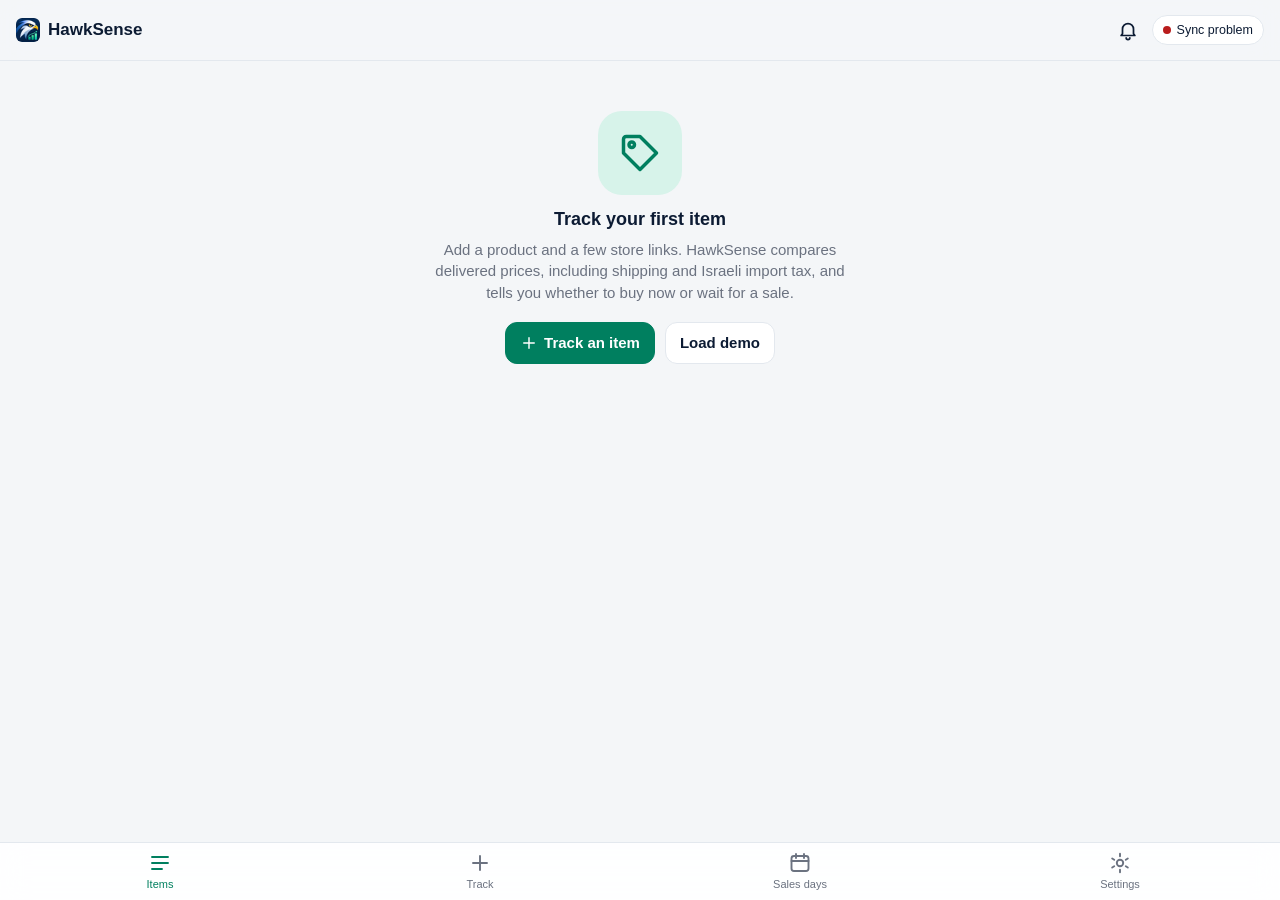
==== hawksense/web/index.html @ f3516271 "Rename the project to HawkSense and use the new logo - Package, CLI command, environment variables (" ====
<!doctype html>
<html lang="en">
<head>
  <meta charset="utf-8">
  <meta name="viewport" content="width=device-width, initial-scale=1, viewport-fit=cover">
  <title>HawkSense</title>
  <meta name="description" content="Smart price tracker: delivered prices across Israeli and worldwide stores, and when to buy.">
  <meta name="theme-color" content="#052c58" media="(prefers-color-scheme: light)">
  <meta name="theme-color" content="#061a36" media="(prefers-color-scheme: dark)">
  <!-- iOS home-screen app -->
  <meta name="apple-mobile-web-app-capable" content="yes">
  <meta name="mobile-web-app-capable" content="yes">
  <meta name="apple-mobile-web-app-title" content="HawkSense">
  <meta name="apple-mobile-web-app-status-bar-style" content="black-translucent">
  <meta name="format-detection" content="telephone=no">
  <link rel="apple-touch-icon" href="icons/apple-touch-icon.png">
  <link rel="icon" type="image/png" sizes="32x32" href="icons/favicon-32.png">
  <link rel="manifest" href="manifest.webmanifest" id="manifest-link">
  <link rel="stylesheet" href="styles.css">
  <script src="boot.js"></script>
</head>
<body>
  <header class="topbar">
    <a class="brand" href="#/"><img src="icons/favicon-32.png" alt="" width="24" height="24"> HawkSense</a>
    <div class="top-right"><a id="bell" class="icon-btn bell" href="#/inbox" aria-label="Notifications"></a><div id="status"></div></div>
  </header>
  <main id="view" class="container">
    <noscript><p>HawkSense needs JavaScript.</p></noscript>
  </main>
  <nav class="tabbar" aria-label="Main">
    <a href="#/" data-tab="list"><svg viewBox="0 0 24 24" fill="none" stroke="currentColor" stroke-width="1.9" stroke-linecap="round"><path d="M4 6h16M4 12h16M4 18h10"/></svg><span>Items</span></a>
    <a href="#/add" data-tab="add"><svg viewBox="0 0 24 24" fill="none" stroke="currentColor" stroke-width="1.9" stroke-linecap="round"><path d="M12 5v14M5 12h14"/></svg><span>Track</span></a>
    <a href="#/events" data-tab="events"><svg viewBox="0 0 24 24" fill="none" stroke="currentColor" stroke-width="1.9" stroke-linecap="round" stroke-linejoin="round"><rect x="3.5" y="5" width="17" height="15" rx="2.5"/><path d="M3.5 10h17M8 3v4M16 3v4"/></svg><span>Sales days</span></a>
    <a href="#/settings" data-tab="settings"><svg viewBox="0 0 24 24" fill="none" stroke="currentColor" stroke-width="1.9" stroke-linecap="round"><circle cx="12" cy="12" r="3.2"/><path d="M12 2.8v2.4M12 18.8v2.4M4.2 7.5l2 1.2M17.8 15.3l2 1.2M4.2 16.5l2-1.2M17.8 8.7l2-1.2"/></svg><span>Settings</span></a>
  </nav>
  <div id="sheet" hidden></div>
  <div id="toasts" aria-live="polite"></div>
  <script type="module" src="app.js"></script>
</body>
</html>
---- hawksense/web/styles.css ----
:root {
  --bg: #f4f6f8;
  --surface: #ffffff;
  --surface-2: #eef2f5;
  --text: #0c1b33;  /* the logo's navy */
  --muted: #6b7280;
  --border: #e3e8ee;
  --brand: #007f5f;  /* the logo's green, darkened for readable white text */
  --brand-ink: #ffffff;
  --brand-soft: #d7f3ea;
  --buy: #15803d;
  --buy-soft: #dcf5e4;
  --wait: #b45309;
  --wait-soft: #fdf0dc;
  --danger: #b91c1c;
  --band: rgba(245, 158, 11, 0.16);
  --line: #00926e;
  --area: rgba(0, 146, 110, 0.10);
  --shadow: 0 1px 2px rgba(16, 24, 40, 0.06), 0 1px 3px rgba(16, 24, 40, 0.05);
  --radius: 16px;
  --safe-top: env(safe-area-inset-top, 0px);
  --safe-bottom: env(safe-area-inset-bottom, 0px);
  --tabbar-h: 58px;
  color-scheme: light dark;
}

@media (prefers-color-scheme: dark) {
  :root {
    --bg: #061a36;  /* the logo's navy */
    --surface: #0c2447;
    --surface-2: #12305a;
    --text: #e8eef7;
    --muted: #9aabc6;
    --border: #1d3b66;
    --brand: #3ee0a5;  /* the logo's chart green */
    --brand-ink: #04241b;
    --brand-soft: #0d3b3a;
    --buy: #4ade80;
    --buy-soft: #12351f;
    --wait: #fbbf24;
    --wait-soft: #3a2a0c;
    --danger: #f87171;
    --band: rgba(251, 191, 36, 0.13);
    --line: #3ee0a5;
    --area: rgba(62, 224, 165, 0.12);
    --shadow: none;
  }
}

* { box-sizing: border-box; }
[hidden] { display: none !important; }
html { -webkit-text-size-adjust: 100%; }
body {
  margin: 0;
  background: var(--bg);
  color: var(--text);
  font: 15px/1.45 -apple-system, BlinkMacSystemFont, "SF Pro Text", "Segoe UI", Roboto, "Noto Sans Hebrew", Arial, sans-serif;
  -webkit-font-smoothing: antialiased;
  -webkit-tap-highlight-color: transparent;
  padding-bottom: calc(var(--tabbar-h) + var(--safe-bottom) + 12px);
  overscroll-behavior-y: none;
}
body.sheet-open { overflow: hidden; }
a { color: var(--brand); text-decoration: none; }
h1, h2, h3, h4 { margin: 0 0 6px; line-height: 1.2; }
h1 { font-size: 22px; }
h2 { font-size: 18px; }
h3 { font-size: 16px; }
p { margin: 6px 0; }
.small { font-size: 13px; }
.muted { color: var(--muted); }
.center { text-align: center; justify-content: center; }
.grow { flex: 1; min-width: 0; }
.row { display: flex; align-items: center; }
.row.between { justify-content: space-between; gap: 12px; }
.row.gap { gap: 10px; }
.row.wrap { flex-wrap: wrap; }
.stack { display: grid; gap: 10px; }
ul.plain { list-style: none; margin: 0; padding: 0; }

/* ---- top bar / tab bar ---------------------------------------------------- */
.topbar {
  position: sticky; top: 0; z-index: 20;
  display: flex; align-items: center; justify-content: space-between; gap: 10px;
  padding: calc(var(--safe-top) + 10px) max(16px, env(safe-area-inset-right)) 10px max(16px, env(safe-area-inset-left));
  background: var(--bg);
  background: color-mix(in srgb, var(--bg) 86%, transparent);
  -webkit-backdrop-filter: saturate(180%) blur(14px);
  backdrop-filter: saturate(180%) blur(14px);
  border-bottom: 1px solid var(--border);
}
.brand { display: flex; align-items: center; gap: 8px; font-weight: 700; font-size: 17px; color: var(--text); }
.brand img { border-radius: 6px; }
.tabbar {
  position: fixed; left: 0; right: 0; bottom: 0; z-index: 20;
  display: grid; grid-template-columns: repeat(4, 1fr);
  height: calc(var(--tabbar-h) + var(--safe-bottom));
  padding-bottom: var(--safe-bottom);
  background: var(--surface);
  background: color-mix(in srgb, var(--surface) 90%, transparent);
  -webkit-backdrop-filter: saturate(180%) blur(14px);
  backdrop-filter: saturate(180%) blur(14px);
  border-top: 1px solid var(--border);
}
.tabbar a { display: flex; flex-direction: column; align-items: center; justify-content: center; gap: 2px; color: var(--muted); font-size: 11px; font-weight: 500; }
.tabbar a svg { width: 24px; height: 24px; }
.tabbar a.on { color: var(--brand); }

.container { max-width: 720px; margin: 0 auto; padding: 14px max(16px, env(safe-area-inset-left)) 20px max(16px, env(safe-area-inset-right)); }
.page-title { margin: 4px 0 12px; }

/* ---- pills, badges, chips, buttons ---------------------------------------- */
.pill {
  display: inline-flex; align-items: center; gap: 6px;
  border: 1px solid var(--border); background: var(--surface); color: var(--text);
  border-radius: 999px; padding: 5px 10px; font: inherit; font-size: 12.5px; cursor: pointer; white-space: nowrap;
}
.pill i { width: 8px; height: 8px; border-radius: 50%; background: var(--buy); }
.pill.off i { background: var(--muted); }
.pill.warn i { background: var(--danger); }
.pill.busy i { background: var(--wait); animation: pulse 1s ease-in-out infinite; }
@keyframes pulse { 50% { opacity: .3; } }
.badge { display: inline-block; border-radius: 8px; padding: 3px 8px; font-size: 12.5px; font-weight: 600; }
.badge.buy { background: var(--buy-soft); color: var(--buy); }
.badge.wait { background: var(--wait-soft); color: var(--wait); }
.badge.muted { background: var(--surface-2); color: var(--muted); }
.chips { display: flex; flex-wrap: wrap; gap: 6px; margin-top: 6px; }
.chip { border: 1px solid var(--border); border-radius: 999px; padding: 2px 9px; font-size: 12px; color: var(--muted); background: var(--surface); font-family: inherit; }
button.chip { cursor: pointer; padding: 6px 12px; font-size: 13px; }
.chip.on { background: var(--brand); border-color: var(--brand); color: var(--brand-ink); }
.filters { margin: 0 0 12px; }
.best-chip { background: var(--buy-soft); color: var(--buy); border: 0; font-weight: 600; }

.btn {
  display: inline-flex; align-items: center; justify-content: center; gap: 6px;
  min-height: 42px; padding: 0 14px; border-radius: 12px;
  border: 1px solid var(--border); background: var(--surface); color: var(--text);
  font: inherit; font-weight: 600; cursor: pointer; text-decoration: none;
}
.btn:active { transform: scale(.98); }
.btn.primary { background: var(--brand); border-color: var(--brand); color: var(--brand-ink); }
.btn.danger { color: var(--danger); }
.btn.wide { width: 100%; margin-top: 10px; }
.btn[disabled] { opacity: .45; pointer-events: none; }
.btn .icon { width: 18px; height: 18px; }
.icon-btn { display: inline-grid; place-items: center; width: 40px; height: 40px; border-radius: 12px; border: 0; background: transparent; color: var(--text); cursor: pointer; flex: none; }
.icon-btn .icon { width: 22px; height: 22px; }
.icon.big { width: 44px; height: 44px; }
.icon.inline { width: 16px; height: 16px; vertical-align: -3px; }
.link { background: none; border: 0; padding: 0; color: var(--brand); font: inherit; cursor: pointer; }
.link.danger { color: var(--danger); }

/* ---- cards ------------------------------------------------------------------ */
.card { background: var(--surface); border: 1px solid var(--border); border-radius: var(--radius); padding: 14px; box-shadow: var(--shadow); margin-bottom: 12px; }
.stack > .card { margin-bottom: 0; }
.item-card { display: flex; gap: 12px; color: var(--text); align-items: center; }
.item-card:active { background: var(--surface-2); }
.item-main { flex: 1; min-width: 0; }
.item-title { font-weight: 650; font-size: 16px; overflow: hidden; text-overflow: ellipsis; white-space: nowrap; }
.item-verdict { margin-top: 6px; }
.item-side { text-align: right; flex: none; }
.price { font-weight: 700; font-size: 18px; font-variant-numeric: tabular-nums; }
.spark-wrap { color: var(--line); margin-top: 2px; }
.pending-dot { color: var(--wait); font-weight: 600; }
.hint { display: flex; gap: 12px; align-items: center; background: var(--brand-soft); border-color: transparent; }
.hint .icon { width: 26px; height: 26px; color: var(--brand); }

.empty { text-align: center; padding: 36px 10px; }
.empty-art { display: inline-grid; place-items: center; width: 84px; height: 84px; border-radius: 24px; background: var(--brand-soft); color: var(--brand); margin-bottom: 14px; }
.empty p { max-width: 420px; margin: 8px auto 18px; }

/* ---- item page ----------------------------------------------------------- */
.item-head { display: flex; align-items: center; gap: 6px; margin: 0 0 10px -8px; }
.item-head h1 { font-size: 20px; overflow-wrap: anywhere; }
.actions { display: grid; grid-template-columns: 1.15fr 1.1fr 0.9fr; gap: 8px; margin-bottom: 12px; }
.actions .btn { padding: 0 6px; font-size: 14px; white-space: nowrap; gap: 5px; }
.actions .btn .icon { width: 17px; height: 17px; }

.hero { border-width: 0; }
.hero.buy { background: linear-gradient(145deg, var(--buy-soft), var(--surface)); }
.hero.wait { background: linear-gradient(145deg, var(--wait-soft), var(--surface)); }
.hero-label { font-size: 22px; font-weight: 750; }
.hero.buy .hero-label { color: var(--buy); }
.hero.wait .hero-label { color: var(--wait); }
.hero-price { font-size: 30px; font-weight: 750; margin-top: 8px; font-variant-numeric: tabular-nums; }
.trigger { margin-top: 10px; padding: 8px 10px; border-radius: 10px; background: var(--surface); font-size: 14px; }
.conf { display: flex; align-items: center; gap: 10px; margin-top: 12px; font-size: 13px; font-weight: 600; }
.conf-bar { flex: 1; height: 8px; border-radius: 999px; background: var(--surface-2); overflow: hidden; max-width: 180px; }
.conf-bar i { display: block; height: 100%; background: currentColor; border-radius: inherit; }
.hero.buy .conf { color: var(--buy); }
.hero.wait .conf { color: var(--wait); }
.why { margin-top: 10px; }
.why summary { cursor: pointer; font-weight: 600; font-size: 14px; }
.why ul { margin: 8px 0 0; padding-left: 18px; }
.why li { margin: 4px 0; font-size: 14px; }
.note { font-size: 13px; color: var(--wait); font-weight: 600; margin-top: 10px; }

.chart { position: relative; margin-top: 6px; }
.chart svg { width: 100%; height: auto; display: block; touch-action: pan-y; }
.chart .line { fill: none; stroke: var(--line); stroke-width: 2.2; stroke-linejoin: round; }
.chart .area { fill: var(--area); }
.chart .band { fill: var(--band); }
.chart .ref { stroke-width: 1.5; stroke-dasharray: 5 5; }
.chart .ref.trigger { stroke: var(--wait); }
.chart .ref.target { stroke: var(--buy); }
.chart .ref-label { font-size: 12px; font-weight: 600; }
.chart .ref-label.trigger { fill: var(--wait); }
.chart .ref-label.target { fill: var(--buy); }
.chart .tick { font-size: 11px; fill: var(--muted); }
.chart .cursor { stroke: var(--muted); stroke-width: 1; }
.chart .dot { fill: var(--line); stroke: var(--surface); stroke-width: 2; }
.chart-tip { position: absolute; top: -4px; transform: translateX(-50%); background: var(--text); color: var(--surface); font-size: 12px; font-weight: 600; padding: 3px 8px; border-radius: 8px; pointer-events: none; white-space: nowrap; }
.chart-legend { display: flex; gap: 14px; margin-top: 4px; flex-wrap: wrap; }
.swatch { display: inline-block; width: 10px; height: 10px; border-radius: 3px; margin-right: 4px; vertical-align: -1px; }
.band-swatch { background: var(--band); outline: 1px solid color-mix(in srgb, var(--wait) 40%, transparent); }

.sale-row { display: flex; justify-content: space-between; gap: 10px; padding: 10px 0; border-top: 1px solid var(--border); }
.sale-row:first-child { border-top: 0; }
.sale-row.chosen .sale-name::after { content: " ★"; color: var(--wait); }
.sale-name { font-weight: 600; }
.sale-nums { text-align: right; flex: none; }

.quotes > li { border-top: 1px solid var(--border); }
.quotes > li:first-child { border-top: 0; }
.quote summary { display: flex; justify-content: space-between; gap: 10px; padding: 10px 0; cursor: pointer; list-style: none; }
.quote summary::-webkit-details-marker { display: none; }
.quote.unpriced, .quote.pending { display: flex; justify-content: space-between; align-items: center; padding: 10px 0; }
.quote.pending .q-store::before { content: "⏳ "; }
.quote.oos { opacity: .6; }
.q-store { font-weight: 600; min-width: 0; overflow-wrap: anywhere; }
.q-total { text-align: right; font-weight: 700; font-variant-numeric: tabular-nums; flex: none; }
.quote.best .q-total { color: var(--buy); }
.breakdown { width: 100%; border-collapse: collapse; font-size: 14px; margin: 2px 0 8px; font-variant-numeric: tabular-nums; }
.breakdown td { padding: 4px 0; border-bottom: 1px dashed var(--border); }
.breakdown td:last-child { text-align: right; }
.breakdown tr.total td { font-weight: 700; border-bottom: 0; }
.notes { margin: 0 0 8px; padding-left: 18px; }
.via { color: var(--brand); font-weight: 600; }
.pre { white-space: pre-line; }
details.routes { margin: 4px 0 10px; }
details.routes > summary { cursor: pointer; color: var(--muted); }
details.routes li summary { cursor: pointer; padding: 6px 0; border-bottom: 1px dashed var(--border); }
details.routes li summary::-webkit-details-marker { display: none; }
.quote .row { padding-bottom: 10px; }

/* ---- events -------------------------------------------------------------- */
.event { display: flex; gap: 12px; align-items: center; margin: 0; }
.event.active { border-color: var(--buy); }
.event-date { display: grid; place-items: center; width: 50px; height: 54px; border-radius: 12px; background: var(--brand-soft); color: var(--brand); flex: none; line-height: 1.05; }
.event-date b { font-size: 20px; }
.event-date span { font-size: 12px; text-transform: uppercase; font-weight: 600; }
.countdown { text-align: center; flex: none; display: grid; }
.countdown b { font-size: 20px; }

/* ---- forms & sheet ----------------------------------------------------------- */
.form label { display: block; font-size: 13px; font-weight: 600; color: var(--muted); margin-bottom: 12px; }
.sheet-body label { display: block; font-size: 13px; font-weight: 600; color: var(--muted); margin-bottom: 12px; }
input, select, textarea {
  display: block; width: 100%; margin-top: 5px;
  font: inherit; font-size: 16px; /* 16px stops iOS from zooming into fields */
  color: var(--text); background: var(--surface-2);
  border: 1px solid var(--border); border-radius: 12px; padding: 11px 12px;
  -webkit-appearance: none; appearance: none;
}
select { background-image: linear-gradient(45deg, transparent 50%, var(--muted) 50%), linear-gradient(135deg, var(--muted) 50%, transparent 50%);
  background-position: calc(100% - 18px) 55%, calc(100% - 13px) 55%; background-size: 5px 5px; background-repeat: no-repeat; padding-right: 30px; }
input:focus, select:focus, textarea:focus { outline: 2px solid var(--brand); outline-offset: 0; border-color: transparent; }
textarea { resize: vertical; }
label.check { display: flex; align-items: center; gap: 8px; color: var(--text); font-weight: 500; font-size: 15px; }
label.check input { width: 20px; height: 20px; margin: 0; -webkit-appearance: checkbox; appearance: auto; accent-color: var(--brand); }
.form-error { color: var(--danger); font-weight: 600; font-size: 14px; }
.list li { padding: 8px 0; border-top: 1px solid var(--border); }
.list li:first-child { border-top: 0; }
details.small summary { cursor: pointer; color: var(--muted); margin-bottom: 8px; }

#sheet { position: fixed; inset: 0; z-index: 50; }
.sheet-backdrop { position: absolute; inset: 0; background: rgba(0, 0, 0, .35); animation: fade .15s ease-out; }
.sheet-panel {
  position: absolute; left: 0; right: 0; bottom: 0; max-height: 92vh; overflow: auto;
  background: var(--surface); border-radius: 20px 20px 0 0;
  padding: 6px 16px calc(16px + var(--safe-bottom));
  animation: up .2s ease-out; max-width: 720px; margin: 0 auto;
}
.sheet-head { display: flex; justify-content: space-between; align-items: center; position: sticky; top: 0; background: var(--surface); padding: 8px 0; }
.sheet-head h2 { font-size: 17px; margin: 0; overflow: hidden; text-overflow: ellipsis; white-space: nowrap; }
.sheet-foot { display: flex; gap: 10px; justify-content: flex-end; padding-top: 6px; }
.sheet-foot .btn.primary { min-width: 120px; }
@keyframes up { from { transform: translateY(40px); opacity: 0; } }
@keyframes fade { from { opacity: 0; } }

#toasts { position: fixed; left: 0; right: 0; bottom: calc(var(--tabbar-h) + var(--safe-bottom) + 10px); z-index: 60; display: grid; gap: 8px; justify-items: center; pointer-events: none; padding: 0 16px; }
.toast { pointer-events: auto; display: flex; gap: 12px; align-items: center; max-width: 560px; background: var(--text); color: var(--surface); padding: 10px 14px; border-radius: 12px; font-size: 14px; box-shadow: 0 8px 24px rgba(0,0,0,.2); animation: up .2s ease-out; }
.toast button { background: none; border: 0; color: var(--brand); font: inherit; font-weight: 700; cursor: pointer; filter: brightness(1.3); }

@media (min-width: 720px) {
  .actions { grid-template-columns: repeat(3, max-content); }
  .sheet-panel { bottom: auto; top: 10vh; border-radius: 20px; }
}

/* notifications, specs, rules */
.top-right { display: flex; align-items: center; gap: 4px; }
.bell { position: relative; }
.bell .count { position: absolute; top: 4px; right: 3px; min-width: 16px; height: 16px; padding: 0 4px; border-radius: 999px;
  background: var(--danger); color: #fff; font: 700 10px/16px system-ui, sans-serif; font-style: normal; text-align: center; }
.warn-text { color: var(--wait); }
.card.specs.alert { border: 1px solid var(--wait); background: var(--wait-soft); }
.note-item.unread { border-left: 4px solid var(--brand); }
.note-item p { margin: 6px 0; }
.chip.warn { border-color: var(--wait); color: var(--wait); }
.chip.tiny { font-size: 10px; padding: 0 6px; vertical-align: 1px; white-space: nowrap; }
.table-scroll { overflow-x: auto; margin: 8px 0 12px; }
table.grid { border-collapse: collapse; width: 100%; font-size: 13px; }
table.grid th { font-size: 11px; font-weight: 600; color: var(--muted); padding: 4px; text-transform: capitalize; }
table.grid td { padding: 6px 4px; border-top: 1px solid var(--border); text-align: center; }
table.grid td:first-child { text-align: left; }
table.grid input[type=checkbox] { width: 22px; height: 22px; padding: 0; margin: 0; border: 0; -webkit-appearance: checkbox;
  appearance: auto; accent-color: var(--brand); background: none; }
table.grid input[data-unconfigured] { opacity: 0.45; }
table.grid .desc { display: none; }
@media (min-width: 640px) { table.grid .desc { display: block; } }
.review { background: var(--wait-soft); border-radius: 12px; padding: 8px 12px; margin-bottom: 12px; }
.review h4 { margin: 4px 0; }
.row.wrap { flex-wrap: wrap; }
.btn.small { padding: 6px 12px; font-size: 13px; }

/* settings pages */
.card.slim { padding-top: 10px; padding-bottom: 10px; align-items: center; }
.settings-nav { padding: 4px 0; }
.settings-row { display: flex; align-items: center; gap: 12px; padding: 12px 16px; color: var(--text); text-decoration: none; }
.settings-row + .settings-row { border-top: 1px solid var(--border); }
.settings-row > .icon { color: var(--brand); flex: none; width: 22px; height: 22px; }
.settings-row .grow { flex: 1; min-width: 0; }
.settings-row .small { white-space: nowrap; overflow: hidden; text-overflow: ellipsis; }
.settings-row > .icon.flip { transform: scaleX(-1); color: var(--muted); width: 18px; height: 18px; }
.section-title { font-size: 15px; margin: 18px 4px 8px; color: var(--muted); text-transform: uppercase; letter-spacing: 0.04em; }
details.card.fold > summary { cursor: pointer; display: flex; align-items: center; justify-content: space-between; gap: 8px; list-style: none; }
details.card.fold > summary::-webkit-details-marker { display: none; }
details.card.fold > .card { box-shadow: none; border: 0; padding: 0; margin: 12px 0 0; background: transparent; }
details.card.fold[open] > summary { margin-bottom: 4px; }
.field-help { display: block; font-weight: 400; font-size: 12px; margin-top: 4px; color: var(--muted); }
label.check.inline { display: inline-flex; margin: 0; font-weight: 400; }
input:disabled, select:disabled { opacity: 0.6; }
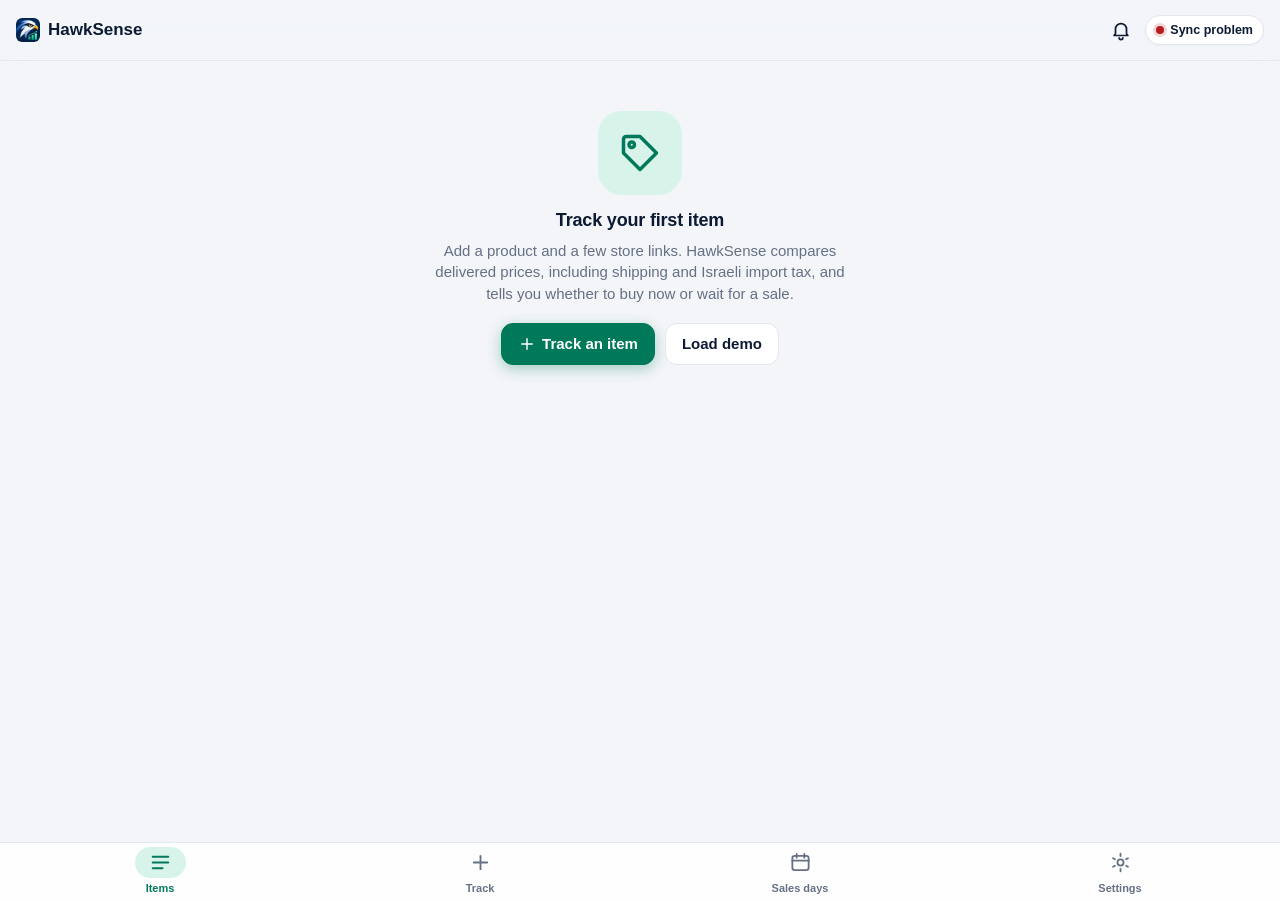
==== commit e49767b2: "Flag missing settings, and give the web app a more polished look - A red dot appears on the Settings" ====
--- a/hawksense/web/index.html
+++ b/hawksense/web/index.html
@@ -28,10 +28,10 @@
     <noscript><p>HawkSense needs JavaScript.</p></noscript>
   </main>
   <nav class="tabbar" aria-label="Main">
-    <a href="#/" data-tab="list"><svg viewBox="0 0 24 24" fill="none" stroke="currentColor" stroke-width="1.9" stroke-linecap="round"><path d="M4 6h16M4 12h16M4 18h10"/></svg><span>Items</span></a>
-    <a href="#/add" data-tab="add"><svg viewBox="0 0 24 24" fill="none" stroke="currentColor" stroke-width="1.9" stroke-linecap="round"><path d="M12 5v14M5 12h14"/></svg><span>Track</span></a>
-    <a href="#/events" data-tab="events"><svg viewBox="0 0 24 24" fill="none" stroke="currentColor" stroke-width="1.9" stroke-linecap="round" stroke-linejoin="round"><rect x="3.5" y="5" width="17" height="15" rx="2.5"/><path d="M3.5 10h17M8 3v4M16 3v4"/></svg><span>Sales days</span></a>
-    <a href="#/settings" data-tab="settings"><svg viewBox="0 0 24 24" fill="none" stroke="currentColor" stroke-width="1.9" stroke-linecap="round"><circle cx="12" cy="12" r="3.2"/><path d="M12 2.8v2.4M12 18.8v2.4M4.2 7.5l2 1.2M17.8 15.3l2 1.2M4.2 16.5l2-1.2M17.8 8.7l2-1.2"/></svg><span>Settings</span></a>
+    <a href="#/" data-tab="list"><span class="tab-icon"><svg viewBox="0 0 24 24" fill="none" stroke="currentColor" stroke-width="1.9" stroke-linecap="round"><path d="M4 6h16M4 12h16M4 18h10"/></svg></span><span>Items</span></a>
+    <a href="#/add" data-tab="add"><span class="tab-icon"><svg viewBox="0 0 24 24" fill="none" stroke="currentColor" stroke-width="1.9" stroke-linecap="round"><path d="M12 5v14M5 12h14"/></svg></span><span>Track</span></a>
+    <a href="#/events" data-tab="events"><span class="tab-icon"><svg viewBox="0 0 24 24" fill="none" stroke="currentColor" stroke-width="1.9" stroke-linecap="round" stroke-linejoin="round"><rect x="3.5" y="5" width="17" height="15" rx="2.5"/><path d="M3.5 10h17M8 3v4M16 3v4"/></svg></span><span>Sales days</span></a>
+    <a href="#/settings" data-tab="settings"><span class="tab-icon"><svg viewBox="0 0 24 24" fill="none" stroke="currentColor" stroke-width="1.9" stroke-linecap="round"><circle cx="12" cy="12" r="3.2"/><path d="M12 2.8v2.4M12 18.8v2.4M4.2 7.5l2 1.2M17.8 15.3l2 1.2M4.2 16.5l2-1.2M17.8 8.7l2-1.2"/></svg><i class="tab-dot" id="settings-tab-dot" hidden></i></span><span>Settings</span></a>
   </nav>
   <div id="sheet" hidden></div>
   <div id="toasts" aria-live="polite"></div>
--- a/hawksense/web/styles.css
+++ b/hawksense/web/styles.css
@@ -1,11 +1,13 @@
 :root {
-  --bg: #f4f6f8;
+  --bg: #f3f5f8;
   --surface: #ffffff;
-  --surface-2: #eef2f5;
+  --surface-2: #eef1f5;
   --text: #0c1b33;  /* the logo's navy */
-  --muted: #6b7280;
-  --border: #e3e8ee;
-  --brand: #007f5f;  /* the logo's green, darkened for readable white text */
+  --muted: #667085;
+  --border: #e2e6ed;
+  --border-strong: #cdd3de;
+  --brand: #00795a;  /* the logo's green, darkened for readable white text */
+  --brand-hover: #036b4f;
   --brand-ink: #ffffff;
   --brand-soft: #d7f3ea;
   --buy: #15803d;
@@ -16,8 +18,14 @@
   --band: rgba(245, 158, 11, 0.16);
   --line: #00926e;
   --area: rgba(0, 146, 110, 0.10);
-  --shadow: 0 1px 2px rgba(16, 24, 40, 0.06), 0 1px 3px rgba(16, 24, 40, 0.05);
+  --shadow-xs: 0 1px 2px rgba(16, 24, 40, 0.04);
+  --shadow: 0 1px 2px rgba(16, 24, 40, 0.05), 0 2px 6px rgba(16, 24, 40, 0.06);
+  --shadow-md: 0 6px 16px rgba(16, 24, 40, 0.10), 0 2px 6px rgba(16, 24, 40, 0.06);
+  --shadow-brand: 0 4px 14px color-mix(in srgb, var(--brand) 32%, transparent);
   --radius: 16px;
+  --radius-sm: 11px;
+  --ease: cubic-bezier(.4, 0, .2, 1);
+  --dur: 160ms;
   --safe-top: env(safe-area-inset-top, 0px);
   --safe-bottom: env(safe-area-inset-bottom, 0px);
   --tabbar-h: 58px;
@@ -26,13 +34,15 @@
 
 @media (prefers-color-scheme: dark) {
   :root {
-    --bg: #061a36;  /* the logo's navy */
-    --surface: #0c2447;
-    --surface-2: #12305a;
+    --bg: #06162e;
+    --surface: #102a52;
+    --surface-2: #14335f;
     --text: #e8eef7;
-    --muted: #9aabc6;
-    --border: #1d3b66;
+    --muted: #9fb0cc;
+    --border: #22406c;
+    --border-strong: #2c4c7c;
     --brand: #3ee0a5;  /* the logo's chart green */
+    --brand-hover: #63e9b6;
     --brand-ink: #04241b;
     --brand-soft: #0d3b3a;
     --buy: #4ade80;
@@ -43,7 +53,10 @@
     --band: rgba(251, 191, 36, 0.13);
     --line: #3ee0a5;
     --area: rgba(62, 224, 165, 0.12);
-    --shadow: none;
+    --shadow-xs: none;
+    --shadow: 0 0 0 1px rgba(255, 255, 255, 0.03), 0 4px 12px rgba(0, 0, 0, 0.35);
+    --shadow-md: 0 0 0 1px rgba(255, 255, 255, 0.04), 0 10px 24px rgba(0, 0, 0, 0.45);
+    --shadow-brand: 0 4px 16px rgba(62, 224, 165, 0.22);
   }
 }
 
@@ -56,14 +69,15 @@
   color: var(--text);
   font: 15px/1.45 -apple-system, BlinkMacSystemFont, "SF Pro Text", "Segoe UI", Roboto, "Noto Sans Hebrew", Arial, sans-serif;
   -webkit-font-smoothing: antialiased;
+  -moz-osx-font-smoothing: grayscale;
   -webkit-tap-highlight-color: transparent;
   padding-bottom: calc(var(--tabbar-h) + var(--safe-bottom) + 12px);
   overscroll-behavior-y: none;
 }
 body.sheet-open { overflow: hidden; }
 a { color: var(--brand); text-decoration: none; }
-h1, h2, h3, h4 { margin: 0 0 6px; line-height: 1.2; }
-h1 { font-size: 22px; }
+h1, h2, h3, h4 { margin: 0 0 6px; line-height: 1.25; font-weight: 750; letter-spacing: -0.01em; }
+h1 { font-size: 22px; font-weight: 800; }
 h2 { font-size: 18px; }
 h3 { font-size: 16px; }
 p { margin: 6px 0; }
@@ -102,9 +116,13 @@
   backdrop-filter: saturate(180%) blur(14px);
   border-top: 1px solid var(--border);
 }
-.tabbar a { display: flex; flex-direction: column; align-items: center; justify-content: center; gap: 2px; color: var(--muted); font-size: 11px; font-weight: 500; }
-.tabbar a svg { width: 24px; height: 24px; }
+.tabbar a { display: flex; flex-direction: column; align-items: center; justify-content: center; gap: 3px; color: var(--muted); font-size: 11px; font-weight: 600; transition: color var(--dur) var(--ease); }
+.tabbar a svg { width: 23px; height: 23px; transition: stroke-width var(--dur) var(--ease); }
 .tabbar a.on { color: var(--brand); }
+.tabbar a.on svg { stroke-width: 2.3; }
+.tab-icon { position: relative; display: inline-flex; padding: 4px 14px; border-radius: 999px; transition: background-color var(--dur) var(--ease); }
+.tabbar a.on .tab-icon { background: var(--brand-soft); }
+.tab-dot { position: absolute; top: 1px; right: 9px; width: 8px; height: 8px; border-radius: 50%; background: var(--danger); border: 2px solid var(--surface); }
 
 .container { max-width: 720px; margin: 0 auto; padding: 14px max(16px, env(safe-area-inset-left)) 20px max(16px, env(safe-area-inset-right)); }
 .page-title { margin: 4px 0 12px; }
@@ -113,53 +131,67 @@
 .pill {
   display: inline-flex; align-items: center; gap: 6px;
   border: 1px solid var(--border); background: var(--surface); color: var(--text);
-  border-radius: 999px; padding: 5px 10px; font: inherit; font-size: 12.5px; cursor: pointer; white-space: nowrap;
-}
-.pill i { width: 8px; height: 8px; border-radius: 50%; background: var(--buy); }
-.pill.off i { background: var(--muted); }
-.pill.warn i { background: var(--danger); }
-.pill.busy i { background: var(--wait); animation: pulse 1s ease-in-out infinite; }
+  border-radius: 999px; padding: 5px 10px; font: inherit; font-size: 12.5px; font-weight: 600; cursor: pointer; white-space: nowrap;
+  box-shadow: var(--shadow-xs); transition: background-color var(--dur) var(--ease), border-color var(--dur) var(--ease);
+}
+.pill i { width: 8px; height: 8px; border-radius: 50%; background: var(--buy); box-shadow: 0 0 0 3px color-mix(in srgb, var(--buy) 18%, transparent); }
+.pill.off i { background: var(--muted); box-shadow: none; }
+.pill.warn i { background: var(--danger); box-shadow: 0 0 0 3px color-mix(in srgb, var(--danger) 18%, transparent); }
+.pill.busy i { background: var(--wait); box-shadow: none; animation: pulse 1s ease-in-out infinite; }
 @keyframes pulse { 50% { opacity: .3; } }
-.badge { display: inline-block; border-radius: 8px; padding: 3px 8px; font-size: 12.5px; font-weight: 600; }
+.badge { display: inline-block; border-radius: 8px; padding: 3px 9px; font-size: 12.5px; font-weight: 650; letter-spacing: 0.005em; }
 .badge.buy { background: var(--buy-soft); color: var(--buy); }
 .badge.wait { background: var(--wait-soft); color: var(--wait); }
 .badge.muted { background: var(--surface-2); color: var(--muted); }
 .chips { display: flex; flex-wrap: wrap; gap: 6px; margin-top: 6px; }
-.chip { border: 1px solid var(--border); border-radius: 999px; padding: 2px 9px; font-size: 12px; color: var(--muted); background: var(--surface); font-family: inherit; }
-button.chip { cursor: pointer; padding: 6px 12px; font-size: 13px; }
-.chip.on { background: var(--brand); border-color: var(--brand); color: var(--brand-ink); }
+.chip { border: 1px solid var(--border); border-radius: 999px; padding: 3px 10px; font-size: 12px; font-weight: 550; color: var(--muted); background: var(--surface); font-family: inherit; transition: background-color var(--dur) var(--ease), color var(--dur) var(--ease), border-color var(--dur) var(--ease); }
+button.chip { cursor: pointer; padding: 6px 13px; font-size: 13px; }
+.chip.on { background: var(--brand); border-color: var(--brand); color: var(--brand-ink); font-weight: 650; }
 .filters { margin: 0 0 12px; }
-.best-chip { background: var(--buy-soft); color: var(--buy); border: 0; font-weight: 600; }
+.best-chip { background: var(--buy-soft); color: var(--buy); border: 0; font-weight: 650; }
 
 .btn {
   display: inline-flex; align-items: center; justify-content: center; gap: 6px;
-  min-height: 42px; padding: 0 14px; border-radius: 12px;
+  min-height: 42px; padding: 0 16px; border-radius: 12px;
   border: 1px solid var(--border); background: var(--surface); color: var(--text);
-  font: inherit; font-weight: 600; cursor: pointer; text-decoration: none;
-}
-.btn:active { transform: scale(.98); }
-.btn.primary { background: var(--brand); border-color: var(--brand); color: var(--brand-ink); }
+  font: inherit; font-weight: 650; cursor: pointer; text-decoration: none;
+  transition: background-color var(--dur) var(--ease), border-color var(--dur) var(--ease),
+    box-shadow var(--dur) var(--ease), transform 100ms var(--ease), filter var(--dur) var(--ease);
+}
+.btn:active { transform: scale(.97); }
+.btn.primary { background: var(--brand); border-color: var(--brand); color: var(--brand-ink); box-shadow: var(--shadow-brand); }
+.btn.primary:active { box-shadow: none; }
 .btn.danger { color: var(--danger); }
 .btn.wide { width: 100%; margin-top: 10px; }
 .btn[disabled] { opacity: .45; pointer-events: none; }
 .btn .icon { width: 18px; height: 18px; }
-.icon-btn { display: inline-grid; place-items: center; width: 40px; height: 40px; border-radius: 12px; border: 0; background: transparent; color: var(--text); cursor: pointer; flex: none; }
+.icon-btn {
+  display: inline-grid; place-items: center; width: 40px; height: 40px; border-radius: 12px;
+  border: 0; background: transparent; color: var(--text); cursor: pointer; flex: none;
+  transition: background-color var(--dur) var(--ease), color var(--dur) var(--ease);
+}
 .icon-btn .icon { width: 22px; height: 22px; }
 .icon.big { width: 44px; height: 44px; }
 .icon.inline { width: 16px; height: 16px; vertical-align: -3px; }
-.link { background: none; border: 0; padding: 0; color: var(--brand); font: inherit; cursor: pointer; }
+.link { background: none; border: 0; padding: 0; color: var(--brand); font: inherit; font-weight: 600; cursor: pointer; transition: color var(--dur) var(--ease); }
 .link.danger { color: var(--danger); }
 
 /* ---- cards ------------------------------------------------------------------ */
-.card { background: var(--surface); border: 1px solid var(--border); border-radius: var(--radius); padding: 14px; box-shadow: var(--shadow); margin-bottom: 12px; }
+.card {
+  background: var(--surface); border: 1px solid var(--border); border-radius: var(--radius);
+  padding: 16px; box-shadow: var(--shadow); margin-bottom: 12px;
+  transition: box-shadow var(--dur) var(--ease), border-color var(--dur) var(--ease), transform var(--dur) var(--ease);
+}
 .stack > .card { margin-bottom: 0; }
+a.item-card, a.settings-row { -webkit-tap-highlight-color: transparent; }
 .item-card { display: flex; gap: 12px; color: var(--text); align-items: center; }
-.item-card:active { background: var(--surface-2); }
+.item-card:active { background: var(--surface-2); transform: scale(.99); }
+.item-thumb { flex: none; width: 48px; height: 48px; border-radius: 10px; object-fit: contain; background: var(--surface-2); border: 1px solid var(--border); }
 .item-main { flex: 1; min-width: 0; }
 .item-title { font-weight: 650; font-size: 16px; overflow: hidden; text-overflow: ellipsis; white-space: nowrap; }
 .item-verdict { margin-top: 6px; }
 .item-side { text-align: right; flex: none; }
-.price { font-weight: 700; font-size: 18px; font-variant-numeric: tabular-nums; }
+.price { font-weight: 750; font-size: 18px; font-variant-numeric: tabular-nums; letter-spacing: -0.01em; }
 .spark-wrap { color: var(--line); margin-top: 2px; }
 .pending-dot { color: var(--wait); font-weight: 600; }
 .hint { display: flex; gap: 12px; align-items: center; background: var(--brand-soft); border-color: transparent; }
@@ -169,21 +201,27 @@
 .empty-art { display: inline-grid; place-items: center; width: 84px; height: 84px; border-radius: 24px; background: var(--brand-soft); color: var(--brand); margin-bottom: 14px; }
 .empty p { max-width: 420px; margin: 8px auto 18px; }
 
+.search-bar { position: relative; margin-bottom: 12px; }
+.search-bar input { padding-left: 38px; margin-top: 0; }
+.search-bar .icon { position: absolute; left: 12px; top: 50%; transform: translateY(-50%); width: 18px; height: 18px; color: var(--muted); pointer-events: none; }
+.search-bar .clear { position: absolute; right: 6px; top: 50%; transform: translateY(-50%); }
+
 /* ---- item page ----------------------------------------------------------- */
 .item-head { display: flex; align-items: center; gap: 6px; margin: 0 0 10px -8px; }
 .item-head h1 { font-size: 20px; overflow-wrap: anywhere; }
+.item-head-thumb { flex: none; width: 44px; height: 44px; border-radius: 10px; object-fit: contain; background: var(--surface-2); border: 1px solid var(--border); margin-left: 2px; }
 .actions { display: grid; grid-template-columns: 1.15fr 1.1fr 0.9fr; gap: 8px; margin-bottom: 12px; }
 .actions .btn { padding: 0 6px; font-size: 14px; white-space: nowrap; gap: 5px; }
 .actions .btn .icon { width: 17px; height: 17px; }
 
-.hero { border-width: 0; }
-.hero.buy { background: linear-gradient(145deg, var(--buy-soft), var(--surface)); }
-.hero.wait { background: linear-gradient(145deg, var(--wait-soft), var(--surface)); }
-.hero-label { font-size: 22px; font-weight: 750; }
+.hero { border-width: 1px; box-shadow: var(--shadow-md); }
+.hero.buy { background: linear-gradient(155deg, var(--buy-soft), var(--surface) 65%); border-color: color-mix(in srgb, var(--buy) 25%, var(--border)); }
+.hero.wait { background: linear-gradient(155deg, var(--wait-soft), var(--surface) 65%); border-color: color-mix(in srgb, var(--wait) 25%, var(--border)); }
+.hero-label { font-size: 22px; font-weight: 800; letter-spacing: -0.01em; }
 .hero.buy .hero-label { color: var(--buy); }
 .hero.wait .hero-label { color: var(--wait); }
-.hero-price { font-size: 30px; font-weight: 750; margin-top: 8px; font-variant-numeric: tabular-nums; }
-.trigger { margin-top: 10px; padding: 8px 10px; border-radius: 10px; background: var(--surface); font-size: 14px; }
+.hero-price { font-size: 32px; font-weight: 800; margin-top: 8px; font-variant-numeric: tabular-nums; letter-spacing: -0.015em; }
+.trigger { margin-top: 10px; padding: 10px 12px; border-radius: var(--radius-sm); background: var(--surface); border: 1px solid var(--border); font-size: 14px; }
 .conf { display: flex; align-items: center; gap: 10px; margin-top: 12px; font-size: 13px; font-weight: 600; }
 .conf-bar { flex: 1; height: 8px; border-radius: 999px; background: var(--surface-2); overflow: hidden; max-width: 180px; }
 .conf-bar i { display: block; height: 100%; background: currentColor; border-radius: inherit; }
@@ -264,22 +302,41 @@
 }
 select { background-image: linear-gradient(45deg, transparent 50%, var(--muted) 50%), linear-gradient(135deg, var(--muted) 50%, transparent 50%);
   background-position: calc(100% - 18px) 55%, calc(100% - 13px) 55%; background-size: 5px 5px; background-repeat: no-repeat; padding-right: 30px; }
-input:focus, select:focus, textarea:focus { outline: 2px solid var(--brand); outline-offset: 0; border-color: transparent; }
+input:focus, select:focus, textarea:focus {
+  outline: 2px solid var(--brand); outline-offset: 0; border-color: transparent;
+  box-shadow: 0 0 0 4px color-mix(in srgb, var(--brand) 16%, transparent);
+}
 textarea { resize: vertical; }
-label.check { display: flex; align-items: center; gap: 8px; color: var(--text); font-weight: 500; font-size: 15px; }
-label.check input { width: 20px; height: 20px; margin: 0; -webkit-appearance: checkbox; appearance: auto; accent-color: var(--brand); }
+label.check { display: flex; align-items: center; gap: 10px; color: var(--text); font-weight: 500; font-size: 15px; }
+
+/* custom checkbox: the generic `input { appearance:none }` above already strips native styling */
+input[type=checkbox] {
+  width: 21px; height: 21px; margin: 0; flex: none; padding: 0;
+  border: 1.5px solid var(--border-strong); border-radius: 7px; background: var(--surface);
+  display: inline-grid; place-content: center; cursor: pointer;
+  transition: background-color var(--dur) var(--ease), border-color var(--dur) var(--ease);
+}
+input[type=checkbox]:checked { background: var(--brand); border-color: var(--brand); }
+input[type=checkbox]:checked::after {
+  content: ""; width: 5px; height: 9px; margin-bottom: 1px;
+  border: solid var(--brand-ink); border-width: 0 2px 2px 0; transform: rotate(45deg) translate(-1px, -1px);
+}
+input[type=checkbox]:focus-visible { outline: 2px solid var(--brand); outline-offset: 2px; box-shadow: none; }
 .form-error { color: var(--danger); font-weight: 600; font-size: 14px; }
 .list li { padding: 8px 0; border-top: 1px solid var(--border); }
 .list li:first-child { border-top: 0; }
 details.small summary { cursor: pointer; color: var(--muted); margin-bottom: 8px; }
 
 #sheet { position: fixed; inset: 0; z-index: 50; }
-.sheet-backdrop { position: absolute; inset: 0; background: rgba(0, 0, 0, .35); animation: fade .15s ease-out; }
+.sheet-backdrop { position: absolute; inset: 0; background: rgba(8, 14, 26, .45); -webkit-backdrop-filter: blur(2px); backdrop-filter: blur(2px); animation: fade .15s ease-out; }
 .sheet-panel {
   position: absolute; left: 0; right: 0; bottom: 0; max-height: 92vh; overflow: auto;
-  background: var(--surface); border-radius: 20px 20px 0 0;
+  background: var(--surface); border-radius: 20px 20px 0 0; box-shadow: var(--shadow-md);
   padding: 6px 16px calc(16px + var(--safe-bottom));
-  animation: up .2s ease-out; max-width: 720px; margin: 0 auto;
+  animation: up .22s var(--ease); max-width: 720px; margin: 0 auto;
+}
+.sheet-panel::before {
+  content: ""; display: block; width: 36px; height: 4px; margin: 8px auto 2px; border-radius: 999px; background: var(--border-strong);
 }
 .sheet-head { display: flex; justify-content: space-between; align-items: center; position: sticky; top: 0; background: var(--surface); padding: 8px 0; }
 .sheet-head h2 { font-size: 17px; margin: 0; overflow: hidden; text-overflow: ellipsis; white-space: nowrap; }
@@ -295,6 +352,7 @@
 @media (min-width: 720px) {
   .actions { grid-template-columns: repeat(3, max-content); }
   .sheet-panel { bottom: auto; top: 10vh; border-radius: 20px; }
+  .sheet-panel::before { display: none; }
 }
 
 /* notifications, specs, rules */
@@ -313,26 +371,30 @@
 table.grid th { font-size: 11px; font-weight: 600; color: var(--muted); padding: 4px; text-transform: capitalize; }
 table.grid td { padding: 6px 4px; border-top: 1px solid var(--border); text-align: center; }
 table.grid td:first-child { text-align: left; }
-table.grid input[type=checkbox] { width: 22px; height: 22px; padding: 0; margin: 0; border: 0; -webkit-appearance: checkbox;
-  appearance: auto; accent-color: var(--brand); background: none; }
 table.grid input[data-unconfigured] { opacity: 0.45; }
 table.grid .desc { display: none; }
 @media (min-width: 640px) { table.grid .desc { display: block; } }
-.review { background: var(--wait-soft); border-radius: 12px; padding: 8px 12px; margin-bottom: 12px; }
+.review { background: var(--wait-soft); border: 1px solid color-mix(in srgb, var(--wait) 30%, transparent); border-radius: var(--radius-sm); padding: 10px 12px; margin-bottom: 12px; }
 .review h4 { margin: 4px 0; }
 .row.wrap { flex-wrap: wrap; }
 .btn.small { padding: 6px 12px; font-size: 13px; }
 
 /* settings pages */
 .card.slim { padding-top: 10px; padding-bottom: 10px; align-items: center; }
-.settings-nav { padding: 4px 0; }
-.settings-row { display: flex; align-items: center; gap: 12px; padding: 12px 16px; color: var(--text); text-decoration: none; }
+.settings-nav { padding: 6px; }
+.settings-row {
+  display: flex; align-items: center; gap: 12px; padding: 10px; border-radius: var(--radius-sm);
+  color: var(--text); text-decoration: none; transition: background-color var(--dur) var(--ease);
+}
 .settings-row + .settings-row { border-top: 1px solid var(--border); }
-.settings-row > .icon { color: var(--brand); flex: none; width: 22px; height: 22px; }
+.settings-row.needs-attention { background: color-mix(in srgb, var(--danger) 6%, transparent); }
+.settings-row > .icon { color: var(--brand); background: var(--brand-soft); flex: none; width: 20px; height: 20px; padding: 8px; border-radius: 11px; box-sizing: content-box; }
 .settings-row .grow { flex: 1; min-width: 0; }
 .settings-row .small { white-space: nowrap; overflow: hidden; text-overflow: ellipsis; }
-.settings-row > .icon.flip { transform: scaleX(-1); color: var(--muted); width: 18px; height: 18px; }
-.section-title { font-size: 15px; margin: 18px 4px 8px; color: var(--muted); text-transform: uppercase; letter-spacing: 0.04em; }
+.settings-row > .icon.flip { transform: scaleX(-1); color: var(--muted); background: none; width: 18px; height: 18px; padding: 0; }
+.attn-dot { display: inline-block; width: 7px; height: 7px; border-radius: 50%; background: var(--danger); margin-left: 6px; vertical-align: 2px; box-shadow: 0 0 0 3px color-mix(in srgb, var(--danger) 20%, transparent); }
+details.card.fold > summary .attn-dot { vertical-align: 1px; }
+.section-title { font-size: 13px; font-weight: 700; margin: 20px 4px 8px; color: var(--muted); text-transform: uppercase; letter-spacing: 0.06em; }
 details.card.fold > summary { cursor: pointer; display: flex; align-items: center; justify-content: space-between; gap: 8px; list-style: none; }
 details.card.fold > summary::-webkit-details-marker { display: none; }
 details.card.fold > .card { box-shadow: none; border: 0; padding: 0; margin: 12px 0 0; background: transparent; }
@@ -340,3 +402,32 @@
 .field-help { display: block; font-weight: 400; font-size: 12px; margin-top: 4px; color: var(--muted); }
 label.check.inline { display: inline-flex; margin: 0; font-weight: 400; }
 input:disabled, select:disabled { opacity: 0.6; }
+
+/* ---- interaction polish: hover (pointer devices only), focus rings, motion, scrollbars ---- */
+@media (hover: hover) and (pointer: fine) {
+  .btn:not([disabled]):hover { border-color: var(--border-strong); box-shadow: var(--shadow); }
+  .btn.primary:hover { filter: brightness(1.06); box-shadow: var(--shadow-md); }
+  .icon-btn:hover { background: var(--surface-2); }
+  .link:hover { color: var(--brand-hover); }
+  .tabbar a:hover { color: var(--brand); }
+  a.item-card:hover, .settings-row:hover, .card.fold > summary:hover { background: var(--surface-2); }
+  .settings-row.needs-attention:hover { background: color-mix(in srgb, var(--danger) 10%, transparent); }
+  .quote summary:hover .q-store { color: var(--brand); }
+  .pill:hover { border-color: var(--border-strong); }
+}
+
+a:focus-visible, button:focus-visible, .btn:focus-visible, .icon-btn:focus-visible, .pill:focus-visible,
+.tabbar a:focus-visible, summary:focus-visible {
+  outline: 2px solid var(--brand); outline-offset: 2px; border-radius: 8px;
+}
+
+@media (prefers-reduced-motion: reduce) {
+  *, *::before, *::after { animation-duration: .001ms !important; animation-iteration-count: 1 !important; transition-duration: .001ms !important; }
+}
+
+@media (min-width: 720px) {
+  ::-webkit-scrollbar { width: 10px; height: 10px; }
+  ::-webkit-scrollbar-track { background: transparent; }
+  ::-webkit-scrollbar-thumb { background: var(--border-strong); border-radius: 999px; }
+  ::-webkit-scrollbar-thumb:hover { background: var(--muted); }
+}
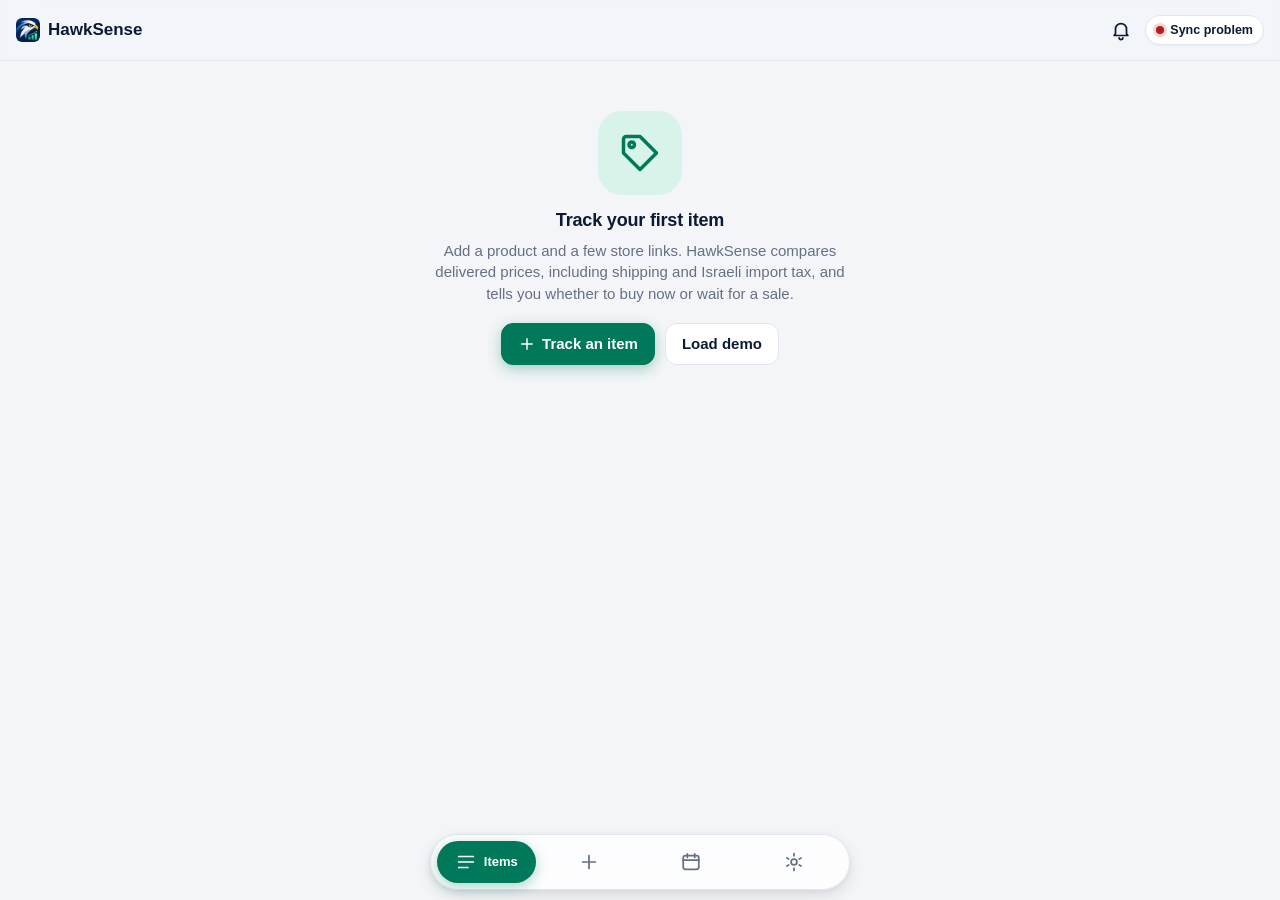
==== commit 8e56e1c0: "Redesign bottom tab bar as a floating pill dock Co-Authored-By: Claude Sonnet 5.5 <noreply@anthropic" ====
--- a/hawksense/web/index.html
+++ b/hawksense/web/index.html
@@ -28,10 +28,10 @@
     <noscript><p>HawkSense needs JavaScript.</p></noscript>
   </main>
   <nav class="tabbar" aria-label="Main">
-    <a href="#/" data-tab="list"><span class="tab-icon"><svg viewBox="0 0 24 24" fill="none" stroke="currentColor" stroke-width="1.9" stroke-linecap="round"><path d="M4 6h16M4 12h16M4 18h10"/></svg></span><span>Items</span></a>
-    <a href="#/add" data-tab="add"><span class="tab-icon"><svg viewBox="0 0 24 24" fill="none" stroke="currentColor" stroke-width="1.9" stroke-linecap="round"><path d="M12 5v14M5 12h14"/></svg></span><span>Track</span></a>
-    <a href="#/events" data-tab="events"><span class="tab-icon"><svg viewBox="0 0 24 24" fill="none" stroke="currentColor" stroke-width="1.9" stroke-linecap="round" stroke-linejoin="round"><rect x="3.5" y="5" width="17" height="15" rx="2.5"/><path d="M3.5 10h17M8 3v4M16 3v4"/></svg></span><span>Sales days</span></a>
-    <a href="#/settings" data-tab="settings"><span class="tab-icon"><svg viewBox="0 0 24 24" fill="none" stroke="currentColor" stroke-width="1.9" stroke-linecap="round"><circle cx="12" cy="12" r="3.2"/><path d="M12 2.8v2.4M12 18.8v2.4M4.2 7.5l2 1.2M17.8 15.3l2 1.2M4.2 16.5l2-1.2M17.8 8.7l2-1.2"/></svg><i class="tab-dot" id="settings-tab-dot" hidden></i></span><span>Settings</span></a>
+    <a href="#/" data-tab="list" aria-label="Items"><span class="tab-icon"><svg viewBox="0 0 24 24" fill="none" stroke="currentColor" stroke-width="1.9" stroke-linecap="round"><path d="M4 6h16M4 12h16M4 18h10"/></svg></span><span>Items</span></a>
+    <a href="#/add" data-tab="add" aria-label="Track"><span class="tab-icon"><svg viewBox="0 0 24 24" fill="none" stroke="currentColor" stroke-width="1.9" stroke-linecap="round"><path d="M12 5v14M5 12h14"/></svg></span><span>Track</span></a>
+    <a href="#/events" data-tab="events" aria-label="Sales days"><span class="tab-icon"><svg viewBox="0 0 24 24" fill="none" stroke="currentColor" stroke-width="1.9" stroke-linecap="round" stroke-linejoin="round"><rect x="3.5" y="5" width="17" height="15" rx="2.5"/><path d="M3.5 10h17M8 3v4M16 3v4"/></svg></span><span>Sales days</span></a>
+    <a href="#/settings" data-tab="settings" aria-label="Settings"><span class="tab-icon"><svg viewBox="0 0 24 24" fill="none" stroke="currentColor" stroke-width="1.9" stroke-linecap="round"><circle cx="12" cy="12" r="3.2"/><path d="M12 2.8v2.4M12 18.8v2.4M4.2 7.5l2 1.2M17.8 15.3l2 1.2M4.2 16.5l2-1.2M17.8 8.7l2-1.2"/></svg><i class="tab-dot" id="settings-tab-dot" hidden></i></span><span>Settings</span></a>
   </nav>
   <div id="sheet" hidden></div>
   <div id="toasts" aria-live="polite"></div>
--- a/hawksense/web/styles.css
+++ b/hawksense/web/styles.css
@@ -28,7 +28,7 @@
   --dur: 160ms;
   --safe-top: env(safe-area-inset-top, 0px);
   --safe-bottom: env(safe-area-inset-bottom, 0px);
-  --tabbar-h: 58px;
+  --tabbar-h: 56px;
   color-scheme: light dark;
 }
 
@@ -71,7 +71,7 @@
   -webkit-font-smoothing: antialiased;
   -moz-osx-font-smoothing: grayscale;
   -webkit-tap-highlight-color: transparent;
-  padding-bottom: calc(var(--tabbar-h) + var(--safe-bottom) + 12px);
+  padding-bottom: calc(var(--tabbar-h) + var(--safe-bottom) + 28px);
   overscroll-behavior-y: none;
 }
 body.sheet-open { overflow: hidden; }
@@ -106,23 +106,33 @@
 .brand { display: flex; align-items: center; gap: 8px; font-weight: 700; font-size: 17px; color: var(--text); }
 .brand img { border-radius: 6px; }
 .tabbar {
-  position: fixed; left: 0; right: 0; bottom: 0; z-index: 20;
-  display: grid; grid-template-columns: repeat(4, 1fr);
-  height: calc(var(--tabbar-h) + var(--safe-bottom));
-  padding-bottom: var(--safe-bottom);
+  position: fixed; z-index: 20;
+  left: 50%; transform: translateX(-50%);
+  bottom: calc(var(--safe-bottom) + 10px);
+  width: min(calc(100% - 24px), 420px);
+  height: var(--tabbar-h);
+  display: grid; grid-template-columns: repeat(4, 1fr); gap: 4px; align-items: stretch;
+  padding: 6px;
   background: var(--surface);
-  background: color-mix(in srgb, var(--surface) 90%, transparent);
-  -webkit-backdrop-filter: saturate(180%) blur(14px);
-  backdrop-filter: saturate(180%) blur(14px);
-  border-top: 1px solid var(--border);
-}
-.tabbar a { display: flex; flex-direction: column; align-items: center; justify-content: center; gap: 3px; color: var(--muted); font-size: 11px; font-weight: 600; transition: color var(--dur) var(--ease); }
-.tabbar a svg { width: 23px; height: 23px; transition: stroke-width var(--dur) var(--ease); }
-.tabbar a.on { color: var(--brand); }
-.tabbar a.on svg { stroke-width: 2.3; }
-.tab-icon { position: relative; display: inline-flex; padding: 4px 14px; border-radius: 999px; transition: background-color var(--dur) var(--ease); }
-.tabbar a.on .tab-icon { background: var(--brand-soft); }
-.tab-dot { position: absolute; top: 1px; right: 9px; width: 8px; height: 8px; border-radius: 50%; background: var(--danger); border: 2px solid var(--surface); }
+  background: color-mix(in srgb, var(--surface) 82%, transparent);
+  -webkit-backdrop-filter: saturate(180%) blur(18px);
+  backdrop-filter: saturate(180%) blur(18px);
+  border: 1px solid var(--border);
+  border-radius: 999px;
+  box-shadow: var(--shadow-md);
+}
+.tabbar a {
+  display: flex; align-items: center; justify-content: center; gap: 7px;
+  min-width: 0; border-radius: 999px; color: var(--muted); font-size: 13px; font-weight: 650; white-space: nowrap;
+  transition: color var(--dur) var(--ease), background-color var(--dur) var(--ease), flex var(--dur) var(--ease);
+}
+.tabbar a:active { transform: scale(.96); }
+.tabbar a svg { width: 22px; height: 22px; flex: none; }
+.tabbar a > span:last-child { overflow: hidden; text-overflow: ellipsis; }
+.tabbar a.on { color: var(--brand-ink); background: var(--brand); box-shadow: var(--shadow-brand); }
+.tabbar a:not(.on) > span:last-child { display: none; }
+.tab-icon { position: relative; display: inline-flex; }
+.tab-dot { position: absolute; top: -2px; right: -3px; width: 8px; height: 8px; border-radius: 50%; background: var(--danger); border: 2px solid var(--surface); }
 
 .container { max-width: 720px; margin: 0 auto; padding: 14px max(16px, env(safe-area-inset-left)) 20px max(16px, env(safe-area-inset-right)); }
 .page-title { margin: 4px 0 12px; }
@@ -205,6 +215,19 @@
 .search-bar input { padding-left: 38px; margin-top: 0; }
 .search-bar .icon { position: absolute; left: 12px; top: 50%; transform: translateY(-50%); width: 18px; height: 18px; color: var(--muted); pointer-events: none; }
 .search-bar .clear { position: absolute; right: 6px; top: 50%; transform: translateY(-50%); }
+
+/* ---- product search & pick -------------------------------------------------- */
+.pick-list li + li { border-top: 1px solid var(--border); }
+.pick-row {
+  display: flex; align-items: center; gap: 12px; width: 100%; padding: 8px 4px; margin: 2px 0;
+  background: none; border: 0; border-radius: var(--radius-sm); text-align: left; font: inherit; color: var(--text);
+  cursor: pointer; transition: background-color var(--dur) var(--ease);
+}
+.pick-title { font-weight: 600; font-size: 14px; overflow: hidden; text-overflow: ellipsis;
+  display: -webkit-box; -webkit-line-clamp: 2; -webkit-box-orient: vertical; }
+.pick-price { flex: none; font-weight: 700; font-variant-numeric: tabular-nums; }
+.picked-chip { display: flex; align-items: center; gap: 12px; margin: 10px 0; }
+.picked-chip .grow b { display: block; overflow: hidden; text-overflow: ellipsis; white-space: nowrap; }
 
 /* ---- item page ----------------------------------------------------------- */
 .item-head { display: flex; align-items: center; gap: 6px; margin: 0 0 10px -8px; }
@@ -410,7 +433,7 @@
   .icon-btn:hover { background: var(--surface-2); }
   .link:hover { color: var(--brand-hover); }
   .tabbar a:hover { color: var(--brand); }
-  a.item-card:hover, .settings-row:hover, .card.fold > summary:hover { background: var(--surface-2); }
+  a.item-card:hover, .settings-row:hover, .card.fold > summary:hover, .pick-row:hover { background: var(--surface-2); }
   .settings-row.needs-attention:hover { background: color-mix(in srgb, var(--danger) 10%, transparent); }
   .quote summary:hover .q-store { color: var(--brand); }
   .pill:hover { border-color: var(--border-strong); }
@@ -431,3 +454,7 @@
   ::-webkit-scrollbar-thumb { background: var(--border-strong); border-radius: 999px; }
   ::-webkit-scrollbar-thumb:hover { background: var(--muted); }
 }
+
+.fail-note { color: var(--wait); margin: .25rem 0; }
+.fail-note summary { cursor: pointer; display: flex; align-items: center; gap: .4rem; }
+.fail-note p { margin: .25rem 0 0; overflow-wrap: anywhere; user-select: text; }
